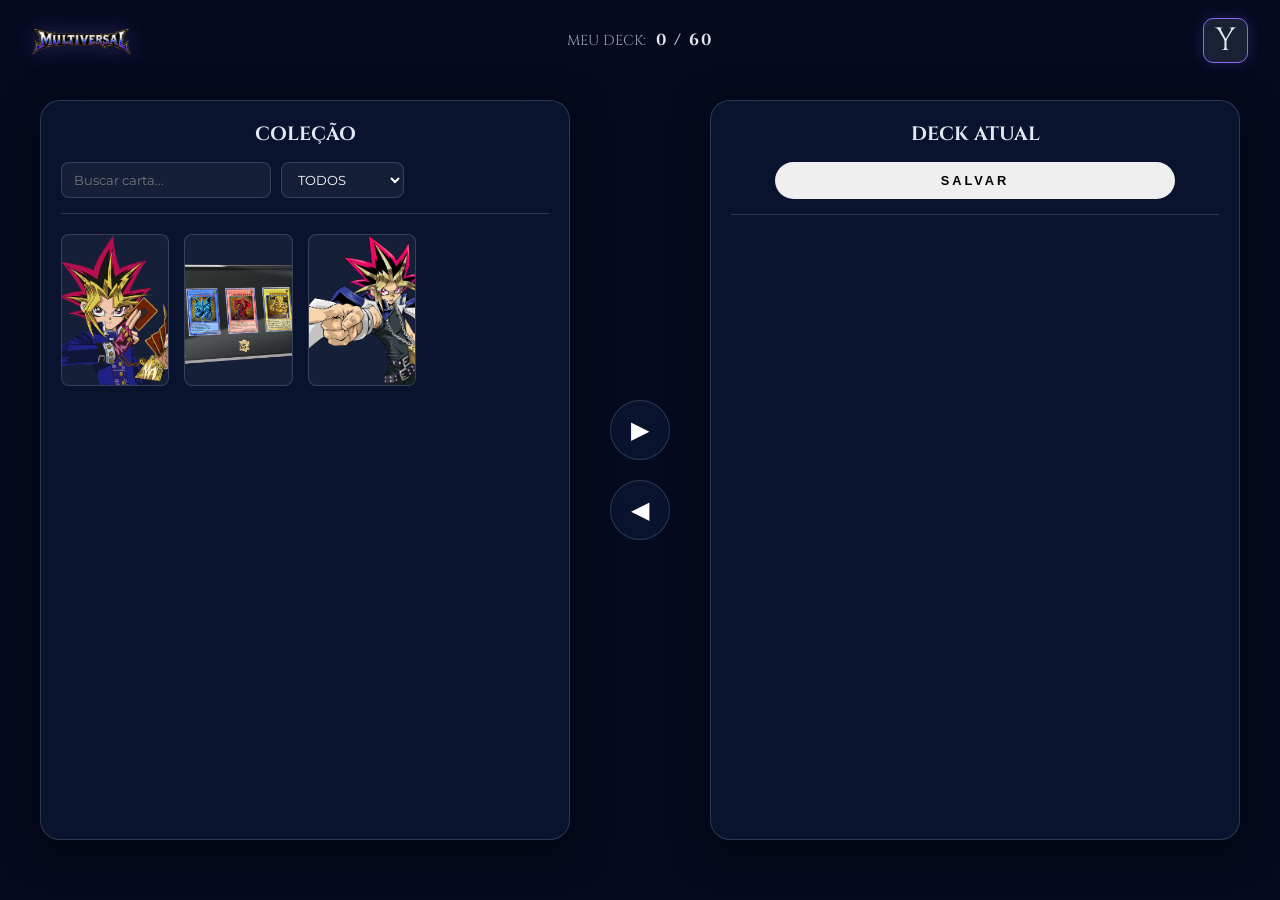
==== multiversal_front_end/colecao.html @ 711ed670 "Commit inicial - Base visual do projeto com telas de duelo, home, inicial e monte seu deck implement" ====
<!DOCTYPE html>
<html lang="pt-BR">
<head>
<meta charset="UTF-8">
<meta name="viewport" content="width=device-width, initial-scale=1.0">
<title>Multiversal TCG - Forja de Decks</title>
<link href="https://fonts.googleapis.com/css2?family=Cinzel:wght@400;700&family=Montserrat:wght@200;400;600&display=swap" rel="stylesheet">
<link rel="stylesheet" href="css/global.css">
<link rel="stylesheet" href="css/components.css">
<link rel="stylesheet" href="css/colecao.css">
<script src="https://cdnjs.cloudflare.com/ajax/libs/gsap/3.12.2/gsap.min.js"></script>
</head>
<body>
  <div id="cosmic-bg"></div>
  <div id="cosmic-trails"></div>

  <nav class="navbar glass-navbar">
    <div class="navbar-brand">
      <img src="assets/multiversal_logo.png" alt="Logo" class="brand-logo nav-logo" onclick="location.href='home.html'" style="cursor: pointer;">
    </div>
    <div class="deck-stats-top">
      <span class="label">MEU DECK:</span>
      <span id="deck-count" class="count">0 / 60</span>
    </div>
    <div class="navbar-user">
      <div class="avatar">Y</div>
    </div>
  </nav>

  <main class="builder-container">
    <section class="builder-column column-pool glass-panel">
      <div class="column-header">
        <h2 class="column-title">COLEÇÃO</h2>
        <div class="filters-bar">
          <input type="text" id="search-card" placeholder="Buscar carta...">
          <select id="filter-type">
            <option value="all">TODOS</option>
            <option value="monster">MONSTROS</option>
            <option value="spell">MAGIAS</option>
          </select>
        </div>
      </div>
      <div class="cards-grid" id="pool-grid"></div>
    </section>

    <section class="builder-controls">
      <button class="btn-transfer" id="move-to-deck">▶</button>
      <button class="btn-transfer" id="move-to-pool">◀</button>
    </section>

    <section class="builder-column column-deck glass-panel">
      <div class="column-header">
        <h2 class="column-title">DECK ATUAL</h2>
        <button class="btn-pill btn-save" style="padding: 10px 20px; font-size: 0.8rem;">SALVAR</button>
      </div>
      <div class="cards-grid" id="deck-grid"></div>
    </section>
  </main>

  <div id="card-inspector" class="inspector-overlay hidden">
    <div class="inspector-content glass-panel">
      <button class="btn-close-inspector">✕</button>
      <div class="inspector-visual">
        <img id="inspected-img" src="" alt="">
      </div>
      <div class="inspector-info">
        <h2 id="inspected-name">NOME DA CARTA</h2>
        <div class="inspected-stats">
          <span id="inspected-type">TIPO</span>
          <span id="inspected-atk-def">ATK/ 0000 DEF/ 0000</span>
        </div>
        <p id="inspected-desc">A descrição detalhada da entidade multiversal e suas habilidades aparecerá aqui for sua análise tática.</p>
      </div>
    </div>
  </div>

  <script src="js/visuals.js"></script>
  <script src="js/colecao.js"></script>
</body>
</html>
---- multiversal_front_end/css/global.css ----
* { margin: 0; padding: 0; box-sizing: border-box; }

:root {
  --surface-dark: #050a1f;
  --primary-color: #e2e8f0;
  --accent-color: #8c68fa;
  --accent-glow: rgba(140, 104, 250, 0.4);
  --text-main: #f8fafc;
  --text-muted: #94a3b8;
  --glass-bg: rgba(15, 25, 55, 0.65);
  --glass-border: rgba(148, 163, 184, 0.25);
}

body {
  background-color: var(--surface-dark);
  color: var(--text-main);
  font-family: 'Montserrat', sans-serif;
  height: 100vh;
  overflow: hidden;
}

#app-container {
  width: 100vw;
  height: 100vh;
  position: relative;
  background: radial-gradient(circle at center, rgba(20, 35, 75, 0.25) 0%, rgba(5, 10, 31, 0.9) 100%);
}
---- multiversal_front_end/css/components.css ----
.brand-logo {
  mix-blend-mode: screen;
  filter: drop-shadow(0 0 15px rgba(140, 104, 250, 0.4));
  user-select: none;
  pointer-events: none;
}

.splash-logo {
  width: 100%;
  max-width: 600px;
  height: auto;
  margin-bottom: 4rem;
}

.header-logo {
  height: 60px;
  width: auto;
  position: absolute;
  left: 50%;
  transform: translateX(-50%);
}

.btn-pill {
  border: 1px solid rgba(255,255,255,0.05);
  border-radius: 50px;
  padding: 20px 48px;
  font-size: 1.15rem;
  font-weight: 600;
  text-transform: uppercase;
  letter-spacing: 3px;
  cursor: pointer;
  transition: all 0.5s cubic-bezier(0.25, 1, 0.5, 1);
  width: 100%;
  max-width: 400px;
  backdrop-filter: blur(5px);
  -webkit-backdrop-filter: blur(5px);
}

.btn-primary {
  background: rgba(146, 105, 250, 0.12);
  color: var(--primary-color);
  box-shadow: 0 4px 30px rgba(0, 0, 0, 0.6), inset 0 0 15px rgba(146, 105, 250, 0.2);
  position: relative;
  overflow: hidden;
}

.btn-primary::after {
  content: '';
  position: absolute;
  top: -50%; left: -50%; width: 200%; height: 200%;
  background: radial-gradient(circle, rgba(146, 105, 250, 0.3) 0%, transparent 70%);
  opacity: 0;
  transition: opacity 0.5s ease;
}

.btn-primary:hover {
  background: rgba(146, 105, 250, 0.25);
  transform: translateY(-3px);
  box-shadow: 0 10px 40px var(--accent-glow), inset 0 0 25px rgba(146, 105, 250, 0.4);
  border-color: rgba(255, 255, 255, 0.15);
}

.btn-primary:hover::after {
  opacity: 1;
}

.btn-primary:active {
  transform: translateY(0) scale(0.98);
}

.btn-text {
  background: transparent;
  color: var(--text-muted);
  border-color: transparent;
  max-width: 300px;
}

.btn-text:hover {
  color: var(--primary-color);
  background: rgba(255, 255, 255, 0.03);
  border-color: var(--glass-border);
}

.btn-icon {
  background: transparent;
  border: none;
  font-size: 2rem;
  cursor: pointer;
  color: var(--text-muted);
  transition: all 0.4s ease;
}

.btn-icon:hover {
  color: var(--primary-color);
  transform: rotate(90deg);
}

.glass-panel {
  background: var(--glass-bg);
  backdrop-filter: blur(16px);
  -webkit-backdrop-filter: blur(16px);
  border: 1px solid var(--glass-border);
  border-radius: 20px;
  padding: 5rem 3.5rem;
  cursor: pointer;
  transition: all 0.6s cubic-bezier(0.25, 1, 0.5, 1);
  text-align: center;
  position: relative;
  overflow: hidden;
  box-shadow: 0 10px 40px rgba(0, 0, 0, 0.6);
}

.glass-panel:hover {
  transform: translateY(-12px);
  border-color: rgba(146, 105, 250, 0.4);
  box-shadow: 0 20px 50px rgba(146, 105, 250, 0.2), inset 0 0 20px rgba(146, 105, 250, 0.1);
  background: rgba(15, 15, 28, 0.6);
}

.glass-header {
  background: rgba(2, 2, 4, 0.5);
  backdrop-filter: blur(12px);
  -webkit-backdrop-filter: blur(12px);
  border-bottom: 1px solid var(--glass-border);
  border-radius: 20px;
  box-shadow: 0 8px 32px rgba(0,0,0,0.5);
  position: relative;
}

.avatar {
  width: 64px;
  height: 64px;
  border-radius: 50%;
  background: transparent;
  border: 1px solid var(--accent-color);
  color: var(--primary-color);
  display: flex;
  justify-content: center;
  align-items: center;
  font-size: 2rem;
  font-family: 'Cinzel', serif;
  box-shadow: 0 0 20px rgba(146, 105, 250, 0.2), inset 0 0 15px rgba(146, 105, 250, 0.2);
}
---- multiversal_front_end/css/colecao.css ----
.builder-container {
  display: grid;
  grid-template-columns: 1fr 100px 1fr;
  gap: 20px;
  height: calc(100vh - 120px);
  padding: 20px 40px;
  max-width: 1800px;
  margin: 0 auto;
}

.builder-column {
  display: flex;
  flex-direction: column;
  padding: 20px !important;
  overflow: hidden;
}

.column-header {
  margin-bottom: 20px;
  border-bottom: 1px solid var(--glass-border);
  padding-bottom: 15px;
}

.column-title {
  font-family: 'Cinzel', serif;
  color: var(--primary-color);
  font-size: 1.2rem;
  margin-bottom: 15px;
}

.filters-bar {
  display: flex;
  gap: 10px;
}

.filters-bar input, .filters-bar select {
  background: rgba(255, 255, 255, 0.05);
  border: 1px solid var(--glass-border);
  border-radius: 8px;
  padding: 8px 12px;
  color: #fff;
  font-family: 'Montserrat', sans-serif;
  outline: none;
}

.cards-grid {
  display: grid;
  grid-template-columns: repeat(auto-fill, minmax(100px, 1fr));
  gap: 15px;
  overflow-y: auto;
  padding-right: 10px;
}

.cards-grid::-webkit-scrollbar {
  width: 6px;
}

.cards-grid::-webkit-scrollbar-thumb {
  background: var(--glass-border);
  border-radius: 10px;
}


.builder-column.glass-panel:hover {
  transform: none;
  border-color: var(--glass-border);
  box-shadow: 0 10px 40px rgba(0, 0, 0, 0.6);
  background: var(--glass-bg);
  cursor: default;
}

.card-item {
  aspect-ratio: 2.5 / 3.5;
  background: rgba(255, 255, 255, 0.05);
  border: 1px solid var(--glass-border);
  border-radius: 8px;
  cursor: pointer;
  transition: all 0.3s cubic-bezier(0.25, 0.8, 0.25, 1);
  overflow: hidden;
  position: relative;
  z-index: 5;
}

.card-item:hover {
  transform: translateY(-8px) scale(1.05);
  border-color: var(--accent-color);
  box-shadow: 0 10px 25px rgba(140, 104, 250, 0.4);
  z-index: 10;
}

.card-item img {
  width: 100%;
  height: 100%;
  object-fit: cover;
  pointer-events: none;
}

.card-item.selected {
  border: 2px solid var(--accent-color);
  background: rgba(140, 104, 250, 0.1);
}

.builder-controls {
  display: flex;
  flex-direction: column;
  justify-content: center;
  align-items: center;
  gap: 20px;
}

.btn-transfer {
  width: 60px;
  height: 60px;
  border-radius: 50%;
  background: var(--glass-bg);
  border: 1px solid var(--glass-border);
  color: #fff;
  font-size: 1.5rem;
  cursor: pointer;
  transition: all 0.3s ease;
}

.btn-transfer:hover {
  background: var(--accent-color);
  border-color: #fff;
}

.inspector-overlay {
  position: fixed;
  inset: 0;
  background: rgba(0, 0, 0, 0.85);
  backdrop-filter: blur(10px);
  z-index: 1000;
  display: flex;
  justify-content: center;
  align-items: center;
  opacity: 1;
  transition: opacity 0.3s ease;
}

.inspector-overlay.hidden {
  opacity: 0;
  pointer-events: none;
}

.inspector-content {
  display: grid;
  grid-template-columns: 350px 1fr;
  gap: 40px;
  max-width: 900px;
  width: 90%;
  padding: 40px !important;
  position: relative;
}

.btn-close-inspector {
  position: absolute;
  top: 20px;
  right: 20px;
  background: transparent;
  border: none;
  color: #fff;
  font-size: 1.5rem;
  cursor: pointer;
}

.inspector-visual img {
  width: 100%;
  border-radius: 12px;
  box-shadow: 0 0 30px rgba(140, 104, 250, 0.4);
}

.inspector-info h2 {
  font-family: 'Cinzel', serif;
  color: var(--primary-color);
  font-size: 2rem;
  margin-bottom: 20px;
}

.inspected-stats {
  margin-bottom: 20px;
  font-weight: 600;
  color: var(--accent-color);
}

.inspector-info p {
  line-height: 1.8;
  color: var(--text-muted);
}

.navbar {
  display: flex;
  justify-content: space-between;
  align-items: center;
  width: 100%;
  padding: 0.5rem 2rem;
  height: 80px;
  position: relative;
  z-index: 100;
}

.navbar-brand {
  display: flex;
  align-items: center;
  flex: 1;
}

.nav-logo {
  height: 45px;
  width: auto;
  cursor: pointer;
  filter: drop-shadow(0 0 10px rgba(140, 104, 250, 0.3));
  transition: transform 0.3s ease;
}

.nav-logo:hover {
  transform: scale(1.05);
}

.deck-stats-top {
  flex: 1;
  display: flex;
  justify-content: center;
  align-items: center;
  gap: 10px;
  font-family: 'Cinzel', serif;
}

.deck-stats-top .label {
  color: var(--text-muted);
  font-size: 0.9rem;
}

.deck-stats-top .count {
  color: var(--primary-color);
  font-weight: 700;
  letter-spacing: 2px;
}

.navbar-user {
  flex: 1;
  display: flex;
  justify-content: flex-end;
  align-items: center;
  gap: 1.5rem;
}

.user-info {
  display: flex;
  flex-direction: column;
  text-align: right;
}

.username {
  font-weight: 700;
  font-size: 1rem;
  color: var(--primary-color);
}

.user-title {
  font-size: 0.7rem;
  color: var(--accent-color);
  text-transform: uppercase;
  letter-spacing: 1px;
}

.avatar {
  width: 45px;
  height: 45px;
  border-radius: 10px;
  background: rgba(30, 41, 59, 0.8);
  border: 1px solid var(--accent-color);
  color: var(--primary-color);
  display: flex;
  justify-content: center;
  align-items: center;
  font-family: 'Cinzel', serif;
  box-shadow: 0 0 15px rgba(140, 104, 250, 0.2);
}

.brand-logo {
  mix-blend-mode: screen;
}
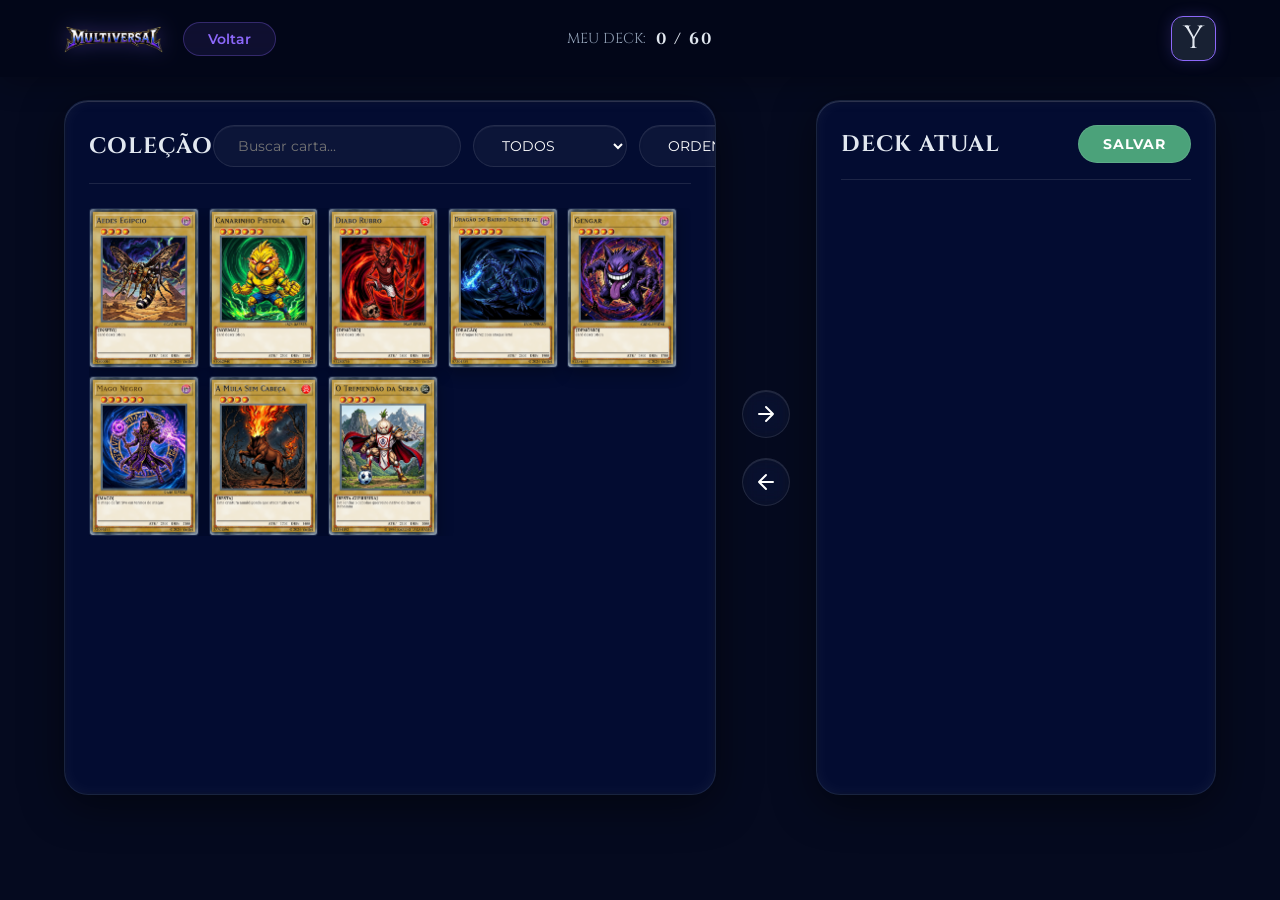
==== commit 2007b505: "- feat: Nova tela inicial implementada - Nova Tela Inicial implementada com redesign completo; - Hom" ====
--- a/multiversal_front_end/colecao.html
+++ b/multiversal_front_end/colecao.html
@@ -14,65 +14,83 @@
   <div id="cosmic-bg"></div>
   <div id="cosmic-trails"></div>
 
-  <nav class="navbar glass-navbar">
-    <div class="navbar-brand">
-      <img src="assets/multiversal_logo.png" alt="Logo" class="brand-logo nav-logo" onclick="location.href='home.html'" style="cursor: pointer;">
-    </div>
-    <div class="deck-stats-top">
-      <span class="label">MEU DECK:</span>
-      <span id="deck-count" class="count">0 / 60</span>
-    </div>
-    <div class="navbar-user">
-      <div class="avatar">Y</div>
-    </div>
-  </nav>
+<nav class="navbar glass-navbar">
+  <div class="navbar-brand">
+    <img src="assets/multiversal_logo.png" alt="Logo" class="brand-logo nav-logo" onclick="location.href='home.html'" style="cursor: pointer;">
+    <button class="btn-pill-nav" onclick="location.href='home.html'">Voltar</button>
+  </div>
+  <div class="deck-stats-top">
+    <span class="label">MEU DECK:</span>
+    <span id="deck-count" class="count">0 / 60</span>
+  </div>
+  <div class="navbar-user">
+    <div class="avatar">Y</div>
+  </div>
+</nav>
 
   <main class="builder-container">
-    <section class="builder-column column-pool glass-panel">
-      <div class="column-header">
-        <h2 class="column-title">COLEÇÃO</h2>
-        <div class="filters-bar">
-          <input type="text" id="search-card" placeholder="Buscar carta...">
-          <select id="filter-type">
-            <option value="all">TODOS</option>
-            <option value="monster">MONSTROS</option>
-            <option value="spell">MAGIAS</option>
-          </select>
-        </div>
+  <section class="builder-column column-pool clear-glass-panel">
+    <div class="column-header">
+      <h2 class="column-title">COLEÇÃO</h2>
+      <div class="filters-bar">
+        <input type="text" id="search-card" placeholder="Buscar carta...">
+        <select id="filter-type">
+          <option value="all">TODOS</option>
+          <option value="monster">MONSTROS</option>
+          <option value="spell">MAGIAS</option>
+        </select>
+        <select id="sort-type">
+          <option value="id">ORDENAR POR</option>
+          <option value="az">A-Z</option>
+          <option value="za">Z-A</option>
+          <option value="atk-high">MAIOR ATK</option>
+          <option value="atk-low">MENOR ATK</option>
+          <option value="def-high">MAIOR DEF</option>
+          <option value="def-low">MENOR DEF</option>
+        </select>
       </div>
-      <div class="cards-grid" id="pool-grid"></div>
-    </section>
+    </div>
+    <div class="cards-grid" id="pool-grid"></div>
+  </section>
 
-    <section class="builder-controls">
-      <button class="btn-transfer" id="move-to-deck">▶</button>
-      <button class="btn-transfer" id="move-to-pool">◀</button>
-    </section>
+  <section class="builder-controls">
+    <button class="btn-transfer" id="move-to-deck">
+      <svg xmlns="http://www.w3.org/2000/svg" width="24" height="24" viewBox="0 0 24 24" fill="none" stroke="currentColor" stroke-width="2" stroke-linecap="round" stroke-linejoin="round"><path d="M5 12h14M12 5l7 7-7 7"/></svg>
+    </button>
+    <button class="btn-transfer" id="move-to-pool">
+      <svg xmlns="http://www.w3.org/2000/svg" width="24" height="24" viewBox="0 0 24 24" fill="none" stroke="currentColor" stroke-width="2" stroke-linecap="round" stroke-linejoin="round"><path d="M19 12H5M12 19l-7-7 7-7"/></svg>
+    </button>
+  </section>
 
-    <section class="builder-column column-deck glass-panel">
-      <div class="column-header">
-        <h2 class="column-title">DECK ATUAL</h2>
-        <button class="btn-pill btn-save" style="padding: 10px 20px; font-size: 0.8rem;">SALVAR</button>
+  <section class="builder-column column-deck clear-glass-panel">
+    <div class="column-header header-deck">
+      <h2 class="column-title">DECK ATUAL</h2>
+      <button class="btn-solid btn-save">SALVAR</button>
+    </div>
+    <div class="cards-grid mini-grid" id="deck-grid"></div>
+  </section>
+</main>
+
+<div class="inspector-overlay hidden" id="card-inspector">
+  <div class="inspector-content">
+    <button class="btn-close-inspector" id="close-inspector">✕</button>
+    <div class="inspector-navigation">
+      <button class="btn-nav-arrow" id="btn-prev-card">◀</button>
+      <div class="inspector-visual">
+        <img src="" alt="" id="inspector-img">
       </div>
-      <div class="cards-grid" id="deck-grid"></div>
-    </section>
-  </main>
-
-  <div id="card-inspector" class="inspector-overlay hidden">
-    <div class="inspector-content glass-panel">
-      <button class="btn-close-inspector">✕</button>
-      <div class="inspector-visual">
-        <img id="inspected-img" src="" alt="">
-      </div>
-      <div class="inspector-info">
-        <h2 id="inspected-name">NOME DA CARTA</h2>
-        <div class="inspected-stats">
-          <span id="inspected-type">TIPO</span>
-          <span id="inspected-atk-def">ATK/ 0000 DEF/ 0000</span>
-        </div>
-        <p id="inspected-desc">A descrição detalhada da entidade multiversal e suas habilidades aparecerá aqui for sua análise tática.</p>
+      <button class="btn-nav-arrow" id="btn-next-card">▶</button>
+    </div>
+    <div class="inspector-info">
+      <h2 id="inspector-name"></h2>
+      <div class="inspected-stats" id="inspector-stats"></div>
+      <p id="inspector-desc"></p>
+      <div class="inspector-actions">
+        <button class="btn-solid" id="btn-add-deck">Adicionar ao Deck</button>
       </div>
     </div>
   </div>
+</div>
 
   <script src="js/visuals.js"></script>
   <script src="js/colecao.js"></script>
--- a/multiversal_front_end/css/colecao.css
+++ b/multiversal_front_end/css/colecao.css
@@ -1,54 +1,225 @@
+.glass-navbar {
+  background: rgba(2, 6, 23, 0.75);
+  backdrop-filter: blur(20px);
+  -webkit-backdrop-filter: blur(20px);
+  box-shadow: 0 4px 30px rgba(0, 0, 0, 0.3);
+}
+
+.navbar {
+  display: flex;
+  justify-content: space-between;
+  align-items: center;
+  width: 100%;
+  padding: 16px max(5vw, calc((100vw - 1400px) / 2));
+  position: fixed;
+  top: 0;
+  z-index: 100;
+}
+
+.navbar-brand {
+  display: flex;
+  align-items: center;
+  gap: 20px;
+  flex: 1;
+}
+
+.btn-pill-nav {
+  background: rgba(140, 104, 250, 0.1);
+  color: var(--accent-color);
+  border: 1px solid rgba(140, 104, 250, 0.3);
+  padding: 8px 24px;
+  border-radius: 50px;
+  font-family: 'Montserrat', sans-serif;
+  font-size: 0.85rem;
+  font-weight: 600;
+  cursor: pointer;
+  transition: all 0.3s cubic-bezier(0.25, 1, 0.5, 1);
+}
+
+.btn-pill-nav:hover {
+  background: var(--accent-color);
+  color: #fff;
+  border-color: var(--accent-color);
+  transform: translateY(-2px);
+  box-shadow: 0 8px 20px rgba(140, 104, 250, 0.3);
+}
+
+.nav-logo {
+  height: 45px;
+  width: auto;
+  cursor: pointer;
+  filter: drop-shadow(0 0 10px rgba(140, 104, 250, 0.3));
+  transition: transform 0.3s ease;
+}
+
+.nav-logo:hover {
+  transform: scale(1.05);
+}
+
+.deck-stats-top {
+  flex: 1;
+  display: flex;
+  justify-content: center;
+  align-items: center;
+  gap: 10px;
+  font-family: 'Cinzel', serif;
+}
+
+.deck-stats-top .label {
+  color: var(--text-muted);
+  font-size: 0.9rem;
+}
+
+.deck-stats-top .count {
+  color: var(--primary-color);
+  font-weight: 700;
+  letter-spacing: 2px;
+}
+
+.navbar-user {
+  flex: 1;
+  display: flex;
+  justify-content: flex-end;
+  align-items: center;
+  gap: 1.5rem;
+}
+
+.user-info {
+  display: flex;
+  flex-direction: column;
+  text-align: right;
+}
+
+.username {
+  font-weight: 700;
+  font-size: 1rem;
+  color: var(--primary-color);
+}
+
+.user-title {
+  font-size: 0.7rem;
+  color: var(--accent-color);
+  text-transform: uppercase;
+  letter-spacing: 1px;
+}
+
+.avatar {
+  width: 45px;
+  height: 45px;
+  border-radius: 12px;
+  background: rgba(30, 41, 59, 0.8);
+  border: 1px solid var(--accent-color);
+  color: var(--primary-color);
+  display: flex;
+  justify-content: center;
+  align-items: center;
+  font-family: 'Cinzel', serif;
+  box-shadow: 0 0 15px rgba(140, 104, 250, 0.2);
+}
+
+.brand-logo {
+  mix-blend-mode: screen;
+}
+
 .builder-container {
   display: grid;
-  grid-template-columns: 1fr 100px 1fr;
+  grid-template-columns: 1fr 60px 400px;
   gap: 20px;
-  height: calc(100vh - 120px);
-  padding: 20px 40px;
-  max-width: 1800px;
+  height: calc(100vh - 85px);
+  padding: 100px max(5vw, calc((100vw - 1400px) / 2)) 20px;
+  width: 100%;
   margin: 0 auto;
 }
 
 .builder-column {
   display: flex;
   flex-direction: column;
-  padding: 20px !important;
+  padding: 24px;
   overflow: hidden;
 }
 
+.clear-glass-panel {
+  background: rgba(255, 255, 255, 0.01);
+  backdrop-filter: blur(2px) saturate(180%);
+  -webkit-backdrop-filter: blur(2px) saturate(180%);
+  border: 1px solid rgba(200, 240, 255, 0.1);
+  box-shadow: 0 10px 40px rgba(0, 0, 0, 0.5), inset 0 1px 0 rgba(255, 255, 255, 0.15), inset 0 0 15px rgba(255, 255, 255, 0.05);
+  border-radius: 24px;
+}
+
 .column-header {
-  margin-bottom: 20px;
-  border-bottom: 1px solid var(--glass-border);
-  padding-bottom: 15px;
+  display: flex;
+  justify-content: space-between;
+  align-items: center;
+  margin-bottom: 24px;
+  padding-bottom: 16px;
+  border-bottom: 1px solid rgba(255, 255, 255, 0.1);
 }
 
 .column-title {
   font-family: 'Cinzel', serif;
   color: var(--primary-color);
-  font-size: 1.2rem;
-  margin-bottom: 15px;
+  font-size: 1.4rem;
+  letter-spacing: 1px;
 }
 
 .filters-bar {
   display: flex;
-  gap: 10px;
+  gap: 12px;
 }
 
 .filters-bar input, .filters-bar select {
-  background: rgba(255, 255, 255, 0.05);
-  border: 1px solid var(--glass-border);
-  border-radius: 8px;
-  padding: 8px 12px;
+  background: rgba(255, 255, 255, 0.03);
+  backdrop-filter: blur(4px) saturate(150%);
+  border: 1px solid rgba(255, 255, 255, 0.1);
+  border-radius: 50px;
+  padding: 10px 24px;
   color: #fff;
   font-family: 'Montserrat', sans-serif;
+  font-size: 0.9rem;
   outline: none;
+  transition: all 0.3s ease;
+  box-shadow: inset 0 1px 0 rgba(255, 255, 255, 0.05);
+}
+
+.filters-bar input:focus, .filters-bar select:focus {
+  border-color: var(--accent-color);
+  background: rgba(140, 104, 250, 0.05);
+  box-shadow: 0 0 10px var(--accent-glow), inset 0 1px 0 rgba(255, 255, 255, 0.1);
+}
+
+.btn-save {
+  background: rgba(105, 226, 154, 0.707);
+  backdrop-filter: blur(8px) saturate(150%);
+  color: #fff;
+  border: 1px solid rgba(255, 255, 255, 0.1);
+  padding: 10px 24px;
+  border-radius: 50px;
+  font-family: 'Montserrat', sans-serif;
+  font-weight: 700;
+  font-size: 0.85rem;
+  letter-spacing: 1px;
+  cursor: pointer;
+  transition: all 0.3s ease;
+}
+
+.btn-save:hover {
+  background: rgba(104, 250, 140, 0.4);
+  transform: translateY(-2px);
 }
 
 .cards-grid {
   display: grid;
   grid-template-columns: repeat(auto-fill, minmax(100px, 1fr));
-  gap: 15px;
+  gap: 8px;
   overflow-y: auto;
-  padding-right: 10px;
+  padding-right: 12px;
+  align-content: start;
+}
+
+.mini-grid {
+  grid-template-columns: repeat(auto-fill, minmax(90px, 1fr));
+  gap: 10px;
 }
 
 .cards-grid::-webkit-scrollbar {
@@ -56,36 +227,28 @@
 }
 
 .cards-grid::-webkit-scrollbar-thumb {
-  background: var(--glass-border);
+  background: rgba(255, 255, 255, 0.2);
   border-radius: 10px;
 }
 
-
-.builder-column.glass-panel:hover {
-  transform: none;
-  border-color: var(--glass-border);
-  box-shadow: 0 10px 40px rgba(0, 0, 0, 0.6);
-  background: var(--glass-bg);
-  cursor: default;
-}
-
 .card-item {
-  aspect-ratio: 2.5 / 3.5;
-  background: rgba(255, 255, 255, 0.05);
-  border: 1px solid var(--glass-border);
-  border-radius: 8px;
-  cursor: pointer;
-  transition: all 0.3s cubic-bezier(0.25, 0.8, 0.25, 1);
+  aspect-ratio: 2.4 / 3.5;
+  max-height: 160px;
+  background: rgba(255, 255, 255, 0.01);
+  border: 1px solid rgba(200, 240, 255, 0.1);
+  border-radius: 4px;
+  cursor: pointer;
+  transition: all 0.3s cubic-bezier(0.25, 1, 0.5, 1);
   overflow: hidden;
   position: relative;
+  box-shadow: 0 5px 15px rgba(0, 0, 0, 0.3);
+}
+
+.card-item:hover {
+  transform: translateY(-6px) scale(1.05);
+  border-color: var(--accent-color);
+  box-shadow: 0 12px 25px rgba(140, 104, 250, 0.4), inset 0 0 5px rgba(255, 255, 255, 0.2);
   z-index: 5;
-}
-
-.card-item:hover {
-  transform: translateY(-8px) scale(1.05);
-  border-color: var(--accent-color);
-  box-shadow: 0 10px 25px rgba(140, 104, 250, 0.4);
-  z-index: 10;
 }
 
 .card-item img {
@@ -97,7 +260,8 @@
 
 .card-item.selected {
   border: 2px solid var(--accent-color);
-  background: rgba(140, 104, 250, 0.1);
+  transform: scale(1.02);
+  box-shadow: 0 0 20px var(--accent-glow), inset 0 0 10px rgba(140, 104, 250, 0.3);
 }
 
 .builder-controls {
@@ -109,27 +273,34 @@
 }
 
 .btn-transfer {
-  width: 60px;
-  height: 60px;
+  width: 48px;
+  height: 48px;
   border-radius: 50%;
-  background: var(--glass-bg);
-  border: 1px solid var(--glass-border);
-  color: #fff;
-  font-size: 1.5rem;
-  cursor: pointer;
-  transition: all 0.3s ease;
+  background: rgba(255, 255, 255, 0.03);
+  backdrop-filter: blur(8px) saturate(150%);
+  border: 1px solid rgba(255, 255, 255, 0.1);
+  color: #fff;
+  cursor: pointer;
+  display: flex;
+  justify-content: center;
+  align-items: center;
+  transition: all 0.3s cubic-bezier(0.25, 1, 0.5, 1);
+  box-shadow: inset 0 1px 0 rgba(255, 255, 255, 0.1);
 }
 
 .btn-transfer:hover {
-  background: var(--accent-color);
-  border-color: #fff;
+  background: rgba(140, 104, 250, 0.2);
+  border-color: var(--accent-color);
+  transform: scale(1.1);
+  box-shadow: 0 0 20px var(--accent-glow), inset 0 0 5px rgba(255, 255, 255, 0.3);
+  color: var(--accent-color);
 }
 
 .inspector-overlay {
   position: fixed;
   inset: 0;
-  background: rgba(0, 0, 0, 0.85);
-  backdrop-filter: blur(10px);
+  background: rgba(2, 6, 23, 0.85);
+  backdrop-filter: blur(16px);
   z-index: 1000;
   display: flex;
   justify-content: center;
@@ -145,139 +316,174 @@
 
 .inspector-content {
   display: grid;
-  grid-template-columns: 350px 1fr;
+  grid-template-columns: 320px 1fr;
   gap: 40px;
-  max-width: 900px;
+  max-width: 850px;
   width: 90%;
-  padding: 40px !important;
+  padding: 40px;
   position: relative;
+  background: rgba(255, 255, 255, 0.01);
+  backdrop-filter: blur(12px) saturate(180%);
+  border: 1px solid rgba(200, 240, 255, 0.1);
+  border-radius: 28px;
+  box-shadow: 0 20px 50px rgba(0, 0, 0, 0.6), inset 0 1px 0 rgba(255, 255, 255, 0.15), inset 0 0 20px rgba(255, 255, 255, 0.05);
+}
+.inspector-actions {
+  margin-top: 32px;
+  display: flex;
+  gap: 16px;
 }
 
 .btn-close-inspector {
   position: absolute;
-  top: 20px;
-  right: 20px;
-  background: transparent;
-  border: none;
-  color: #fff;
-  font-size: 1.5rem;
-  cursor: pointer;
+  top: 24px;
+  right: 24px;
+  background: rgba(255, 255, 255, 0.05);
+  border: 1px solid rgba(255, 255, 255, 0.1);
+  border-radius: 50%;
+  width: 36px;
+  height: 36px;
+  display: flex;
+  justify-content: center;
+  align-items: center;
+  color: rgba(255, 255, 255, 0.8);
+  font-size: 1.2rem;
+  cursor: pointer;
+  transition: all 0.2s ease;
+}
+
+.btn-close-inspector:hover {
+  background: rgba(239, 68, 68, 0.2);
+  color: #ef4444;
+  border-color: #ef4444;
 }
 
 .inspector-visual img {
   width: 100%;
   border-radius: 12px;
-  box-shadow: 0 0 30px rgba(140, 104, 250, 0.4);
+  box-shadow: 0 10px 35px rgba(140, 104, 250, 0.3);
+  border: 1px solid rgba(255, 255, 255, 0.1);
 }
 
 .inspector-info h2 {
   font-family: 'Cinzel', serif;
   color: var(--primary-color);
-  font-size: 2rem;
-  margin-bottom: 20px;
+  font-size: 2.2rem;
+  margin-bottom: 16px;
+  letter-spacing: 1px;
 }
 
 .inspected-stats {
-  margin-bottom: 20px;
+  margin-bottom: 24px;
   font-weight: 600;
   color: var(--accent-color);
+  font-size: 1.05rem;
+  letter-spacing: 0.5px;
 }
 
 .inspector-info p {
   line-height: 1.8;
   color: var(--text-muted);
-}
-
-.navbar {
-  display: flex;
-  justify-content: space-between;
-  align-items: center;
-  width: 100%;
-  padding: 0.5rem 2rem;
-  height: 80px;
+  font-size: 1rem;
+}
+.inspector-navigation {
+  display: flex;
+  align-items: center;
+  justify-content: center;
+  gap: 20px;
   position: relative;
-  z-index: 100;
-}
-
-.navbar-brand {
-  display: flex;
-  align-items: center;
-  flex: 1;
-}
-
-.nav-logo {
-  height: 45px;
-  width: auto;
-  cursor: pointer;
-  filter: drop-shadow(0 0 10px rgba(140, 104, 250, 0.3));
-  transition: transform 0.3s ease;
-}
-
-.nav-logo:hover {
-  transform: scale(1.05);
-}
-
-.deck-stats-top {
-  flex: 1;
-  display: flex;
-  justify-content: center;
-  align-items: center;
-  gap: 10px;
-  font-family: 'Cinzel', serif;
-}
-
-.deck-stats-top .label {
-  color: var(--text-muted);
-  font-size: 0.9rem;
-}
-
-.deck-stats-top .count {
-  color: var(--primary-color);
+}
+
+.btn-nav-arrow {
+  background: rgba(255, 255, 255, 0.03);
+  backdrop-filter: blur(4px);
+  border: 1px solid rgba(255, 255, 255, 0.1);
+  color: #fff;
+  border-radius: 50%;
+  width: 48px;
+  height: 48px;
+  display: flex;
+  justify-content: center;
+  align-items: center;
+  cursor: pointer;
+  font-size: 1rem;
+  transition: all 0.3s cubic-bezier(0.25, 1, 0.5, 1);
+  box-shadow: inset 0 1px 0 rgba(255, 255, 255, 0.05);
+}
+
+.btn-nav-arrow:hover:not(:disabled) {
+  background: var(--accent-color);
+  border-color: var(--accent-color);
+  box-shadow: 0 0 15px var(--accent-glow);
+  transform: scale(1.1);
+}
+
+.btn-nav-arrow:disabled {
+  opacity: 0.2;
+  cursor: not-allowed;
+  transform: none;
+  box-shadow: none;
+}
+
+.inspector-actions {
+  margin-top: 32px;
+  display: flex;
+  gap: 16px;
+}
+
+#btn-add-deck {
+  background: rgba(140, 104, 250, 0.2);
+  backdrop-filter: blur(8px) saturate(150%);
+  -webkit-backdrop-filter: blur(8px) saturate(150%);
+  color: #fff;
+  border: 1px solid rgba(255, 255, 255, 0.1);
+  padding: 12px 32px;
+  border-radius: 50px;
+  font-family: 'Montserrat', sans-serif;
   font-weight: 700;
-  letter-spacing: 2px;
-}
-
-.navbar-user {
-  flex: 1;
-  display: flex;
-  justify-content: flex-end;
-  align-items: center;
-  gap: 1.5rem;
-}
-
-.user-info {
-  display: flex;
-  flex-direction: column;
-  text-align: right;
-}
-
-.username {
-  font-weight: 700;
-  font-size: 1rem;
-  color: var(--primary-color);
-}
-
-.user-title {
-  font-size: 0.7rem;
-  color: var(--accent-color);
-  text-transform: uppercase;
-  letter-spacing: 1px;
-}
-
-.avatar {
-  width: 45px;
-  height: 45px;
-  border-radius: 10px;
-  background: rgba(30, 41, 59, 0.8);
-  border: 1px solid var(--accent-color);
-  color: var(--primary-color);
-  display: flex;
-  justify-content: center;
-  align-items: center;
-  font-family: 'Cinzel', serif;
-  box-shadow: 0 0 15px rgba(140, 104, 250, 0.2);
-}
-
-.brand-logo {
-  mix-blend-mode: screen;
+  letter-spacing: 0.5px;
+  cursor: pointer;
+  transition: all 0.3s cubic-bezier(0.25, 1, 0.5, 1);
+}
+
+#btn-add-deck:hover {
+  background: rgba(140, 104, 250, 0.4);
+  transform: translateY(-2px);
+
+}
+
+#btn-add-deck.btn-remove {
+  background: rgba(239, 68, 68, 0.15);
+  border-color: rgba(239, 68, 68, 0.4);
+  color: #ef4444;
+
+}
+
+#btn-add-deck.btn-remove:hover {
+  background: rgb(239, 68, 68);
+  border-color: #ef4444;
+  color: #fff;
+}
+@media (max-width: 1200px) {
+  .builder-container {
+    grid-template-columns: 1fr;
+    height: auto;
+    padding-top: 120px;
+  }
+  .builder-controls {
+    flex-direction: row;
+    padding: 10px 0;
+  }
+  .column-deck {
+    height: 500px;
+  }
+  .inspector-content {
+    grid-template-columns: 1fr;
+    max-height: 90vh;
+    overflow-y: auto;
+  }
+  .inspector-visual {
+    max-width: 300px;
+    margin: 0 auto;
+  }
 }
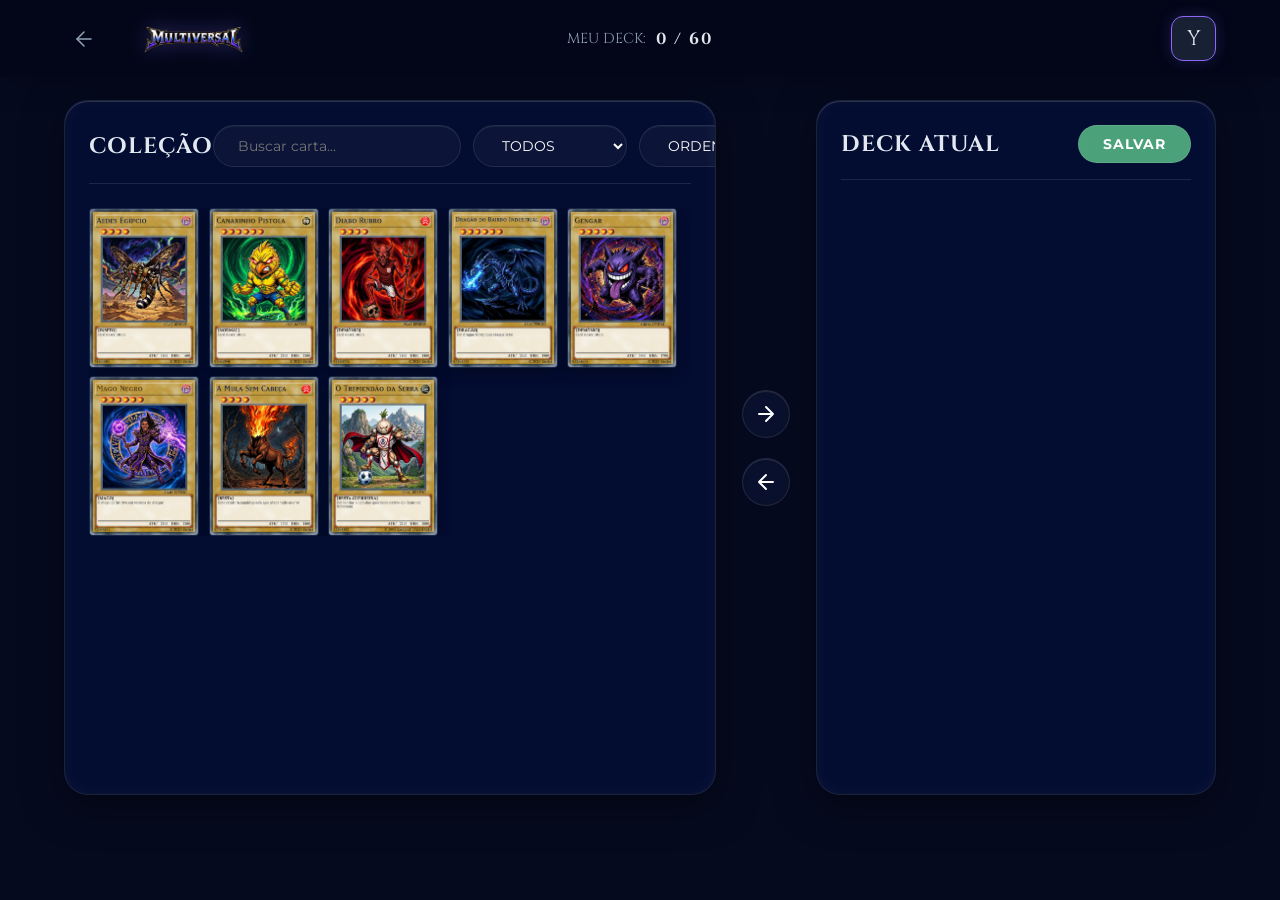
==== commit e164ca7b: "Adição da tela loja e correções menores ui/ux - Add tela Loja (shop); - Adição de card horizontal na" ====
--- a/multiversal_front_end/colecao.html
+++ b/multiversal_front_end/colecao.html
@@ -16,8 +16,13 @@
 
 <nav class="navbar glass-navbar">
   <div class="navbar-brand">
+    <button class="btn-nav-back" onclick="location.href='home.html'" title="Voltar ao Menu">
+      <svg xmlns="http://www.w3.org/2000/svg" width="24" height="24" viewBox="0 0 24 24" fill="none" stroke="currentColor" stroke-width="1.5" stroke-linecap="round" stroke-linejoin="round">
+        <line x1="19" y1="12" x2="5" y2="12"></line>
+        <polyline points="12 19 5 12 12 5"></polyline>
+      </svg>
+    </button>
     <img src="assets/multiversal_logo.png" alt="Logo" class="brand-logo nav-logo" onclick="location.href='home.html'" style="cursor: pointer;">
-    <button class="btn-pill-nav" onclick="location.href='home.html'">Voltar</button>
   </div>
   <div class="deck-stats-top">
     <span class="label">MEU DECK:</span>
--- a/multiversal_front_end/css/components.css
+++ b/multiversal_front_end/css/components.css
@@ -3,6 +3,19 @@
   filter: drop-shadow(0 0 15px rgba(140, 104, 250, 0.4));
   user-select: none;
   pointer-events: none;
+}
+
+.nav-logo {
+  height: 45px;
+  width: auto;
+  filter: drop-shadow(0 0 10px rgba(140, 104, 250, 0.3));
+  transition: transform 0.3s cubic-bezier(0.25, 0.8, 0.25, 1);
+  pointer-events: auto !important;
+  cursor: pointer;
+}
+
+.nav-logo:hover {
+  transform: scale(1.05);
 }
 
 .splash-logo {
@@ -95,6 +108,10 @@
   transform: rotate(90deg);
 }
 
+.btn-icon.no-spin:hover {
+  transform: translateY(-2px);
+}
+
 .glass-panel {
   background: var(--glass-bg);
   backdrop-filter: blur(16px);
@@ -140,4 +157,241 @@
   font-size: 2rem;
   font-family: 'Cinzel', serif;
   box-shadow: 0 0 20px rgba(146, 105, 250, 0.2), inset 0 0 15px rgba(146, 105, 250, 0.2);
+}
+
+/* NAVBAR GLOBAL */
+.glass-navbar {
+  background: rgba(2, 6, 23, 0.75);
+  backdrop-filter: blur(20px);
+  -webkit-backdrop-filter: blur(20px);
+  box-shadow: 0 4px 30px rgba(0, 0, 0, 0.3);
+}
+
+.navbar {
+  display: flex;
+  justify-content: space-between;
+  align-items: center;
+  width: 100%;
+  padding: 16px max(5vw, calc((100vw - 1400px) / 2));
+  position: fixed;
+  top: 0;
+  z-index: 100;
+}
+
+.navbar-brand {
+  display: flex;
+  align-items: center;
+}
+
+.btn-nav-back {
+  background: transparent;
+  border: none;
+  color: var(--text-muted);
+  cursor: pointer;
+  display: flex;
+  align-items: center;
+  justify-content: center;
+  padding: 8px;
+  margin-right: 20px;
+  transition: all 0.3s ease;
+  outline: none;
+}
+
+.btn-nav-back:hover {
+  color: var(--primary-color);
+  transform: translateX(-4px);
+}
+
+.navbar-user {
+  display: flex;
+  align-items: center;
+  gap: 1.5rem;
+}
+
+.user-info {
+  display: flex;
+  flex-direction: column;
+  text-align: right;
+}
+
+.username {
+  font-weight: 700;
+  font-size: 1.1rem;
+  color: var(--primary-color);
+  letter-spacing: 1px;
+}
+
+.user-title {
+  font-size: 0.75rem;
+  color: var(--accent-color);
+  font-weight: 600;
+  letter-spacing: 2px;
+  text-transform: uppercase;
+  margin-top: 2px;
+}
+
+.navbar-user .avatar {
+  width: 45px;
+  height: 45px;
+  border-radius: 12px;
+  background: rgba(30, 41, 59, 0.8);
+  border: 1px solid var(--accent-color);
+  color: var(--primary-color);
+  display: flex;
+  justify-content: center;
+  align-items: center;
+  font-size: 1.3rem;
+  font-family: 'Cinzel', serif;
+  box-shadow: 0 0 15px rgba(140, 104, 250, 0.2);
+}
+
+/* DROPDOWN GLOBAL */
+.settings-container {
+  position: relative;
+}
+
+.dropdown-menu {
+  position: absolute;
+  top: 130%;
+  right: 0;
+  background: rgba(15, 23, 42, 0.85);
+  backdrop-filter: blur(16px);
+  -webkit-backdrop-filter: blur(16px);
+  border: 1px solid var(--glass-border);
+  border-radius: 12px;
+  min-width: 180px;
+  padding: 8px;
+  box-shadow: 0 10px 30px rgba(0, 0, 0, 0.6);
+  opacity: 0;
+  pointer-events: none;
+  transform: translateY(-10px);
+  transition: all 0.3s cubic-bezier(0.25, 1, 0.5, 1);
+  z-index: 200;
+}
+
+.dropdown-menu.show {
+  opacity: 1;
+  pointer-events: auto;
+  transform: translateY(0);
+}
+
+.dropdown-item {
+  width: 100%;
+  background: transparent;
+  border: none;
+  padding: 12px 16px;
+  color: var(--text-muted);
+  font-family: 'Montserrat', sans-serif;
+  font-weight: 600;
+  font-size: 0.9rem;
+  text-align: left;
+  border-radius: 8px;
+  cursor: pointer;
+  transition: all 0.2s ease;
+}
+
+.dropdown-item:hover {
+  background: rgba(239, 68, 68, 0.15);
+  color: #ef4444;
+}
+
+/* MODAL OVERLAY GLOBAL */
+.modal-overlay {
+  position: fixed;
+  top: 0;
+  left: 0;
+  width: 100vw;
+  height: 100vh;
+  background: rgba(5, 10, 31, 0.85);
+  backdrop-filter: blur(12px);
+  -webkit-backdrop-filter: blur(12px);
+  z-index: 1000;
+  display: flex;
+  justify-content: center;
+  align-items: center;
+  opacity: 1;
+  transition: opacity 0.3s ease;
+}
+
+.modal-overlay.hidden {
+  opacity: 0;
+  pointer-events: none;
+}
+
+.modal-content {
+  max-width: 550px;
+  padding: 3rem;
+  display: flex;
+  flex-direction: column;
+  gap: 1.5rem;
+  transform: translateY(0) scale(1);
+  transition: transform 0.4s cubic-bezier(0.25, 1, 0.5, 1);
+  background: rgba(15, 23, 42, 0.75);
+  backdrop-filter: blur(20px);
+  -webkit-backdrop-filter: blur(20px);
+  border: 1px solid var(--glass-border);
+  border-radius: 24px;
+  text-align: center;
+  box-shadow: 0 10px 40px rgba(0, 0, 0, 0.6);
+}
+
+.modal-overlay.hidden .modal-content {
+  transform: translateY(30px) scale(0.95);
+}
+
+.modal-title {
+  font-family: 'Cinzel', serif;
+  font-size: 2rem;
+  color: var(--primary-color);
+  margin-bottom: 0.5rem;
+}
+
+.modal-text {
+  font-size: 1.05rem;
+  color: var(--text-muted);
+  line-height: 1.6;
+  margin-bottom: 1.5rem;
+}
+
+.modal-actions {
+  display: flex;
+  gap: 1.5rem;
+  justify-content: center;
+  width: 100%;
+}
+
+.modal-actions .btn-pill {
+  width: auto;
+  padding: 12px 32px;
+  font-size: 0.95rem;
+  letter-spacing: 1px;
+}
+
+.btn-danger {
+  background: rgba(239, 68, 68, 0.15);
+  color: #ef4444;
+  border: 1px solid rgba(239, 68, 68, 0.4);
+  border-radius: 50px;
+  padding: 12px 32px;
+  font-family: 'Montserrat', sans-serif;
+  font-weight: 600;
+  cursor: pointer;
+  box-shadow: 0 4px 15px rgba(239, 68, 68, 0.2);
+  transition: all 0.3s cubic-bezier(0.25, 1, 0.5, 1);
+}
+
+.btn-danger:hover {
+  background: rgba(239, 68, 68, 0.25);
+  color: #ffffff;
+  border-color: #ef4444;
+  box-shadow: 0 8px 25px rgba(239, 68, 68, 0.4);
+  transform: translateY(-2px);
+}
+
+.btn-danger:active {
+  transform: translateY(0) scale(0.98);
+}
+
+.hidden {
+  display: none !important;
 }
--- a/multiversal_front_end/css/colecao.css
+++ b/multiversal_front_end/css/colecao.css
@@ -44,17 +44,7 @@
   box-shadow: 0 8px 20px rgba(140, 104, 250, 0.3);
 }
 
-.nav-logo {
-  height: 45px;
-  width: auto;
-  cursor: pointer;
-  filter: drop-shadow(0 0 10px rgba(140, 104, 250, 0.3));
-  transition: transform 0.3s ease;
-}
-
-.nav-logo:hover {
-  transform: scale(1.05);
-}
+
 
 .deck-stats-top {
   flex: 1;
@@ -242,6 +232,8 @@
   overflow: hidden;
   position: relative;
   box-shadow: 0 5px 15px rgba(0, 0, 0, 0.3);
+  transform: translateZ(0);
+  will-change: transform;
 }
 
 .card-item:hover {
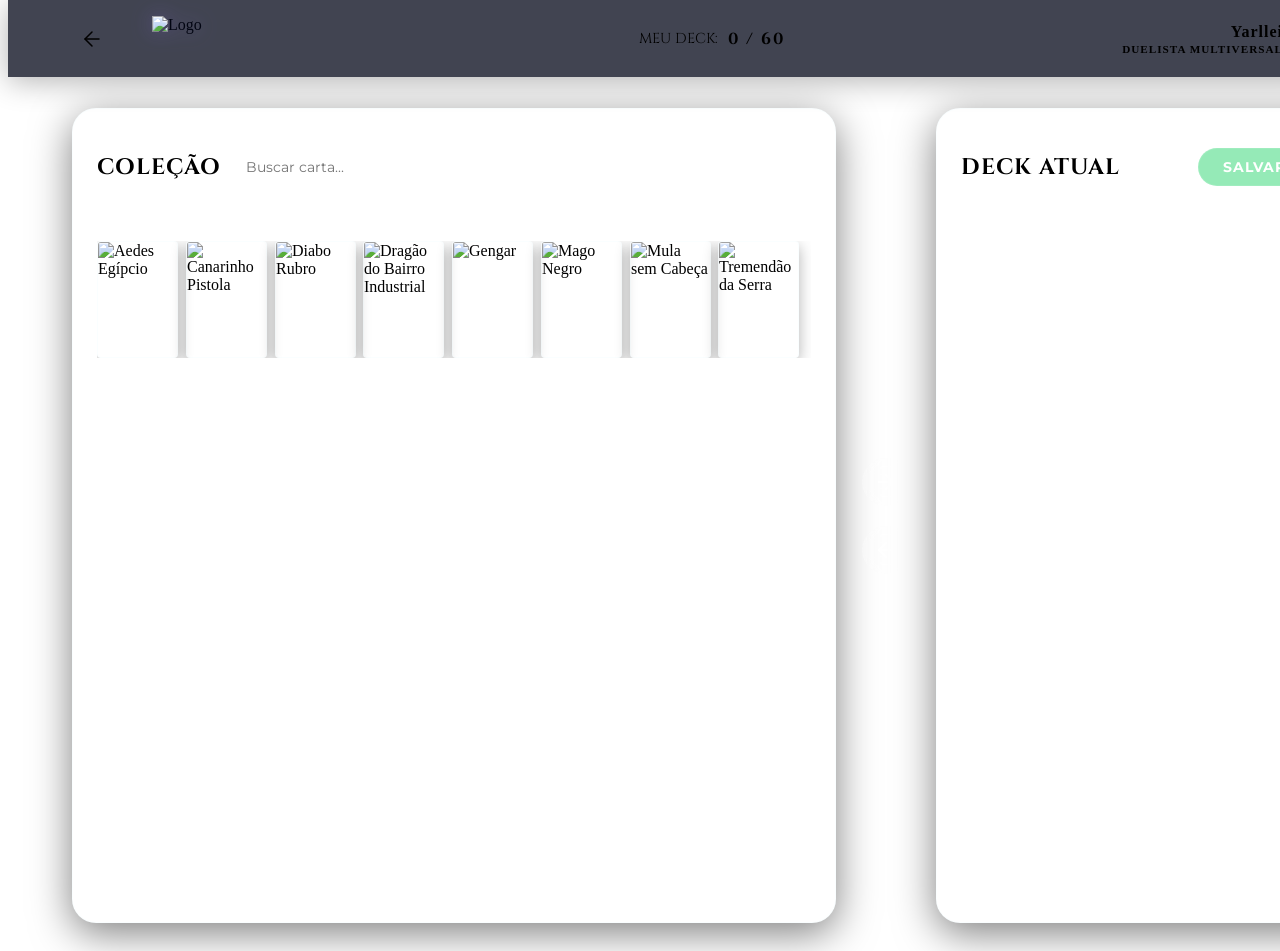
==== commit 48716e93: "- feat: responsividade" ====
--- a/multiversal_front_end/colecao.html
+++ b/multiversal_front_end/colecao.html
@@ -29,7 +29,24 @@
     <span id="deck-count" class="count">0 / 60</span>
   </div>
   <div class="navbar-user">
-    <div class="avatar">Y</div>
+    <div class="user-info">
+      <span class="username">Yarllei</span>
+      <span class="user-title">Duelista Multiversal</span>
+    </div>
+    
+    <div class="settings-container">
+      <div class="avatar" id="btn-settings">Y</div>
+      <div class="dropdown-menu" id="settings-menu">
+        <button class="dropdown-item" id="btn-logout-trigger">
+          <svg xmlns="http://www.w3.org/2000/svg" width="18" height="18" viewBox="0 0 24 24" fill="none" stroke="currentColor" stroke-width="2" stroke-linecap="round" stroke-linejoin="round" class="icon-logout">
+            <path d="M9 21H5a2 2 0 0 1-2-2V5a2 2 0 0 1 2-2h4"></path>
+            <polyline points="16 17 21 12 16 7"></polyline>
+            <line x1="21" y1="12" x2="9" y2="12"></line>
+          </svg>
+          Sair da Conta
+        </button>
+      </div>
+    </div>
   </div>
 </nav>
 
@@ -97,6 +114,17 @@
   </div>
 </div>
 
+<div id="logout-modal" class="modal-overlay hidden">
+  <div class="modal-content">
+    <h2 class="modal-title">Desconectar</h2>
+    <p class="modal-text">Deseja realmente sair da sua conta e retornar ao menu inicial?</p>
+    <div class="modal-actions">
+      <button class="btn-pill btn-text" id="btn-cancel-logout">CANCELAR</button>
+      <button class="btn-pill btn-danger" onclick="location.href='index.html'">SAIR</button>
+    </div>
+  </div>
+</div>
+
   <script src="js/visuals.js"></script>
   <script src="js/colecao.js"></script>
 </body>
--- a/multiversal_front_end/css/components.css
+++ b/multiversal_front_end/css/components.css
@@ -157,6 +157,13 @@
   font-size: 2rem;
   font-family: 'Cinzel', serif;
   box-shadow: 0 0 20px rgba(146, 105, 250, 0.2), inset 0 0 15px rgba(146, 105, 250, 0.2);
+  cursor: pointer;
+  transition: all 0.3s ease;
+}
+
+.avatar:hover {
+  background: rgba(140, 104, 250, 0.15);
+  box-shadow: 0 0 25px rgba(146, 105, 250, 0.4), inset 0 0 20px rgba(146, 105, 250, 0.4);
 }
 
 /* NAVBAR GLOBAL */
@@ -277,6 +284,9 @@
 
 .dropdown-item {
   width: 100%;
+  display: flex;
+  align-items: center;
+  gap: 8px;
   background: transparent;
   border: none;
   padding: 12px 16px;
@@ -319,6 +329,7 @@
 }
 
 .modal-content {
+  position: relative;
   max-width: 550px;
   padding: 3rem;
   display: flex;
@@ -394,4 +405,34 @@
 
 .hidden {
   display: none !important;
+}
+
+/* ================== RESPONSIVIDADE GLOBAL (MODAIS) ================== */
+@media (max-width: 480px) {
+  .modal-content {
+    padding: 1.5rem;
+    width: 90vw;
+    gap: 1rem;
+    max-width: 95vw;
+  }
+  
+  .modal-title {
+    font-size: 1.6rem;
+  }
+  
+  .modal-text {
+    font-size: 0.95rem;
+  }
+  
+  .modal-actions {
+    flex-direction: column;
+    gap: 12px;
+  }
+  
+  .modal-actions .btn-pill, 
+  .modal-actions .btn-danger,
+  .modal-actions .btn-text {
+    width: 100%;
+    padding: 14px 20px;
+  }
 }
--- a/multiversal_front_end/css/colecao.css
+++ b/multiversal_front_end/css/colecao.css
@@ -43,7 +43,6 @@
   transform: translateY(-2px);
   box-shadow: 0 8px 20px rgba(140, 104, 250, 0.3);
 }
-
 
 
 .deck-stats-top {
@@ -200,7 +199,7 @@
 
 .cards-grid {
   display: grid;
-  grid-template-columns: repeat(auto-fill, minmax(100px, 1fr));
+  grid-template-columns: repeat(auto-fill, minmax(75px, 1fr));
   gap: 8px;
   overflow-y: auto;
   padding-right: 12px;
@@ -208,7 +207,7 @@
 }
 
 .mini-grid {
-  grid-template-columns: repeat(auto-fill, minmax(90px, 1fr));
+  grid-template-columns: repeat(auto-fill, minmax(65px, 1fr));
   gap: 10px;
 }
 
@@ -460,11 +459,14 @@
   .builder-container {
     grid-template-columns: 1fr;
     height: auto;
-    padding-top: 120px;
+    padding-top: 100px;
   }
   .builder-controls {
     flex-direction: row;
     padding: 10px 0;
+  }
+  .btn-transfer svg {
+    transform: rotate(90deg); /* Faz as setas apontarem para cima/baixo em vez de lados */
   }
   .column-deck {
     height: 500px;
@@ -478,4 +480,123 @@
     max-width: 300px;
     margin: 0 auto;
   }
+}
+
+@media (max-width: 768px) {
+  .navbar {
+    flex-wrap: wrap;
+    padding: 1rem 1.5rem;
+    gap: 15px;
+  }
+  .navbar-user .user-info {
+    display: none;
+  }
+  .deck-stats-top {
+    order: 3;
+    width: 100%;
+    justify-content: space-between;
+    padding-top: 8px;
+    border-top: 1px solid rgba(255, 255, 255, 0.1);
+  }
+  .builder-container {
+    padding-top: 130px;
+  }
+  .column-header {
+    flex-direction: column;
+    align-items: flex-start;
+    gap: 16px;
+  }
+  .header-deck {
+    flex-direction: row;
+    justify-content: space-between;
+    align-items: center;
+  }
+  .filters-bar {
+    display: grid;
+    grid-template-columns: 1fr 1fr;
+    gap: 8px;
+    width: 100%;
+  }
+  #search-card {
+    grid-column: 1 / 3;
+  }
+  .filters-bar input, .filters-bar select {
+    width: 100%;
+    min-width: 0;
+    padding: 10px 12px;
+    font-size: 0.85rem;
+  }
+  .inspector-content {
+    gap: 24px;
+    padding: 30px 24px;
+  }
+  .btn-close-inspector {
+    top: 16px;
+    right: 16px;
+  }
+}
+
+@media (max-width: 480px) {
+  .builder-container {
+    padding: 140px 16px 20px 16px;
+  }
+  .column-title {
+    font-size: 1.2rem;
+  }
+  .filters-bar input, .filters-bar select {
+    font-size: 0.8rem;
+    padding: 8px 10px;
+  }
+  .column-deck {
+    height: 400px;
+  }
+  .cards-grid {
+    grid-template-columns: repeat(5, 1fr);
+    gap: 6px;
+  }
+  .mini-grid {
+    grid-template-columns: repeat(5, 1fr);
+    gap: 6px;
+  }
+  .inspector-content {
+    padding: 24px 16px;
+    width: 95%;
+    gap: 20px;
+    border-radius: 20px;
+  }
+  .inspector-info h2 {
+    font-size: 1.4rem;
+    margin-bottom: 8px;
+  }
+  .inspected-stats {
+    font-size: 0.95rem;
+    margin-bottom: 16px;
+  }
+  .inspector-info p {
+    font-size: 0.9rem;
+    line-height: 1.5;
+  }
+  .inspector-visual {
+    max-width: 180px;
+  }
+  .btn-nav-arrow {
+    width: 40px;
+    height: 40px;
+    font-size: 0.9rem;
+  }
+  .btn-close-inspector {
+    top: 12px;
+    right: 12px;
+    width: 32px;
+    height: 32px;
+    font-size: 1rem;
+  }
+  .inspector-actions {
+    margin-top: 20px;
+  }
+  #btn-add-deck {
+    width: 100%;
+    padding: 12px;
+    font-size: 0.9rem;
+  }
 }
